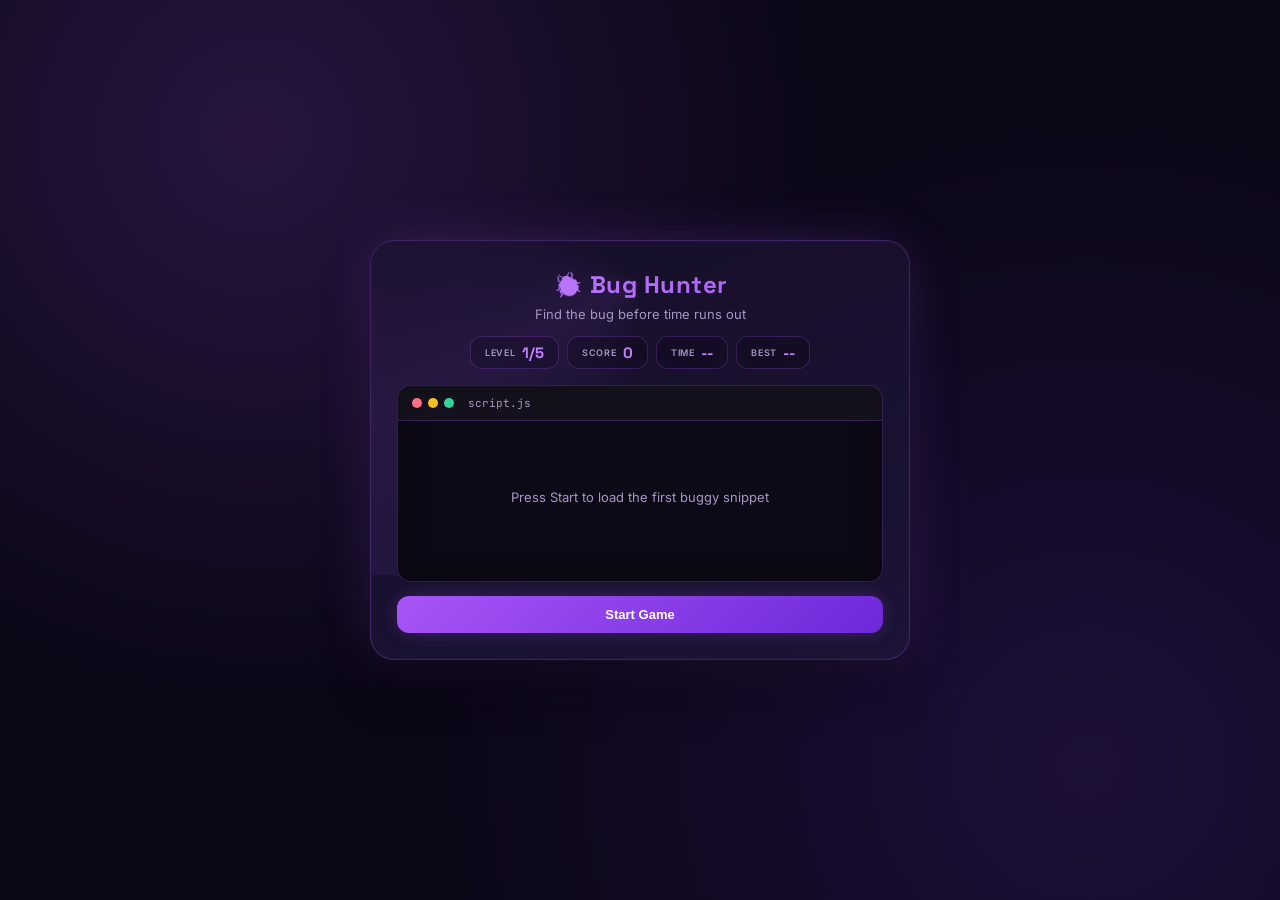
==== Developer-Lab/Bug-Hunter/index.html @ 9bc7bb98 "Improve Bug Hunter gameplay and UI" ====
<!DOCTYPE html>
<html lang="en">
<head>
<meta charset="UTF-8">
<meta name="viewport" content="width=device-width, initial-scale=1.0">
<title>Bug Hunter</title>
<link rel="preconnect" href="https://fonts.googleapis.com">
<link href="https://fonts.googleapis.com/css2?family=Space+Grotesk:wght@500;700&family=Inter:wght@400;500;600;700&family=JetBrains+Mono:wght@400;500;700&display=swap" rel="stylesheet">
<link rel="stylesheet" href="style.css">
</head>
<body>

<div class="app">
  <div class="panel">
    <header>
      <h1>🐞 Bug Hunter</h1>
      <p class="subtitle">Find the bug before time runs out</p>
      <div class="stats-row">
        <div class="stat-pill">
          <span class="stat-label">Level</span>
          <span class="stat-value" id="levelStat">1/5</span>
        </div>
        <div class="stat-pill">
          <span class="stat-label">Score</span>
          <span class="stat-value" id="scoreStat">0</span>
        </div>
        <div class="stat-pill">
          <span class="stat-label">Time</span>
          <span class="stat-value" id="timerStat">--</span>
        </div>
        <div class="stat-pill">
          <span class="stat-label">Best</span>
          <span class="stat-value" id="bestStat">--</span>
        </div>
      </div>
    </header>

    <div class="level-banner hidden" id="levelBanner">
      <span class="level-tag" id="levelTag">Level 1</span>
      <span class="level-title" id="levelTitleText">Missing Semicolon</span>
    </div>

    <div class="code-panel">
      <div class="code-window-bar">
        <span class="dot red"></span><span class="dot yellow"></span><span class="dot green"></span>
        <span class="file-name">script.js</span>
      </div>
      <div class="code-lines" id="codeLines">
        <p class="idle-hint" id="idleHint">Press Start to load the first buggy snippet</p>
      </div>
    </div>

    <div class="feedback-box hidden" id="feedbackBox"></div>

    <button class="primary-btn full-width" id="startBtn">Start Game</button>
  </div>

  <div class="win-overlay hidden" id="endOverlay">
    <div class="win-modal">
      <h2>🎉 Debugging Complete!</h2>
      <p>Score: <span id="finalScore">0</span></p>
      <p>Bugs Solved: <span id="finalSolved">0/5</span></p>
      <p class="best-tag hidden" id="newBestTag">🏆 New Best!</p>
      <button class="primary-btn" id="playAgainBtn">Play Again</button>
    </div>
  </div>
</div>

<script src="script.js"></script>
</body>
</html>
---- Developer-Lab/Bug-Hunter/style.css ----
:root {
  --bg-deep: #0b0716;
  --bg-card: #160f28;
  --bg-card-2: #1c1336;
  --purple: #a855f7;
  --purple-bright: #c084fc;
  --purple-dim: #6d28d9;
  --violet-glow: rgba(168, 85, 247, 0.35);
  --text-main: #f4f1fb;
  --text-muted: #a597c4;
  --border: rgba(168, 85, 247, 0.25);

  --match: #34d399;
  --match-glow: rgba(52, 211, 153, 0.35);
  --danger: #fb7185;
  --danger-glow: rgba(251, 113, 133, 0.5);
  --amber: #fbbf24;
  --amber-glow: rgba(251, 191, 36, 0.35);

  --editor-bg: #0d0a17;
  --line-num: #5f5478;
  --tok-kw: #c084fc;
  --tok-str: #6ee7b7;
  --tok-num: #fbbf24;
  --tok-fn: #67e8f9;
}

* { box-sizing: border-box; margin: 0; padding: 0; }

body {
  min-height: 100vh;
  background:
    radial-gradient(circle at 20% 15%, rgba(168, 85, 247, 0.18), transparent 45%),
    radial-gradient(circle at 85% 85%, rgba(124, 58, 237, 0.16), transparent 50%),
    var(--bg-deep);
  font-family: 'Inter', sans-serif;
  color: var(--text-main);
  display: flex;
  align-items: center;
  justify-content: center;
  padding: 24px;
}

.app { width: 100%; max-width: 540px; position: relative; }

.panel {
  background: linear-gradient(160deg, var(--bg-card) 0%, var(--bg-card-2) 100%);
  border: 1px solid var(--border);
  border-radius: 24px;
  padding: 28px 26px 26px;
  box-shadow:
    0 0 0 1px rgba(255,255,255,0.02) inset,
    0 30px 60px -20px rgba(0,0,0,0.6),
    0 0 60px -15px var(--violet-glow);
  position: relative;
  overflow: hidden;
}

.panel::before {
  content: "";
  position: absolute;
  top: -60%;
  left: -20%;
  width: 140%;
  height: 140%;
  background: conic-gradient(from 180deg, transparent, var(--violet-glow), transparent 35%);
  animation: spin 16s linear infinite;
  opacity: 0.3;
  pointer-events: none;
}

@keyframes spin { to { transform: rotate(360deg); } }

header { text-align: center; margin-bottom: 16px; position: relative; z-index: 1; }

h1 {
  font-family: 'Space Grotesk', sans-serif;
  font-size: 24px;
  letter-spacing: 0.5px;
  background: linear-gradient(90deg, var(--purple-bright), var(--purple), #818cf8);
  -webkit-background-clip: text;
  background-clip: text;
  color: transparent;
  background-size: 200% auto;
  animation: shimmer 4s ease-in-out infinite;
  margin-bottom: 6px;
}

@keyframes shimmer {
  0%, 100% { background-position: 0% 50%; }
  50% { background-position: 100% 50%; }
}

.subtitle {
  color: var(--text-muted);
  font-size: 13px;
  margin-bottom: 14px;
}

.stats-row {
  display: flex;
  justify-content: center;
  gap: 8px;
  flex-wrap: wrap;
}

.stat-pill {
  background: rgba(0,0,0,0.2);
  border: 1px solid var(--border);
  border-radius: 12px;
  padding: 6px 14px;
  display: flex;
  align-items: center;
  gap: 6px;
}

.stat-label {
  font-size: 9px;
  text-transform: uppercase;
  letter-spacing: 0.8px;
  color: var(--text-muted);
  font-weight: 600;
}

.stat-value {
  font-family: 'Space Grotesk', sans-serif;
  font-size: 15px;
  font-weight: 700;
  color: var(--purple-bright);
  transition: transform 0.2s, color 0.2s;
}

.stat-value.bump { animation: bump 0.35s ease; }
@keyframes bump { 0% { transform: scale(1); } 40% { transform: scale(1.3); } 100% { transform: scale(1); } }

.stat-value.danger { color: var(--danger); }

.level-banner {
  display: flex;
  align-items: center;
  gap: 10px;
  justify-content: center;
  margin: 18px 0 12px;
  position: relative;
  z-index: 1;
}

.level-banner.hidden { display: none; }

.level-tag {
  background: linear-gradient(135deg, var(--purple), var(--purple-dim));
  color: white;
  font-size: 11px;
  font-weight: 700;
  padding: 4px 12px;
  border-radius: 999px;
}

.level-title {
  font-family: 'Space Grotesk', sans-serif;
  font-size: 15px;
  font-weight: 700;
  color: var(--text-main);
}

.code-panel {
  background: var(--editor-bg);
  border: 1px solid var(--border);
  border-radius: 14px;
  overflow: hidden;
  margin-bottom: 14px;
  box-shadow: inset 0 0 30px rgba(0,0,0,0.4);
  position: relative;
  z-index: 1;
}

.code-window-bar {
  display: flex;
  align-items: center;
  gap: 6px;
  padding: 10px 14px;
  background: rgba(255,255,255,0.03);
  border-bottom: 1px solid var(--border);
}

.dot { width: 10px; height: 10px; border-radius: 50%; }
.dot.red { background: #fb7185; }
.dot.yellow { background: #fbbf24; }
.dot.green { background: #34d399; }

.file-name {
  margin-left: 8px;
  font-family: 'JetBrains Mono', monospace;
  font-size: 11px;
  color: var(--text-muted);
}

.code-lines {
  font-family: 'JetBrains Mono', monospace;
  font-size: 13px;
  line-height: 1.9;
  padding: 14px 0;
  min-height: 160px;
}

.idle-hint {
  font-family: 'Inter', sans-serif;
  text-align: center;
  color: var(--text-muted);
  font-size: 13px;
  padding: 50px 20px;
}

.code-line {
  display: flex;
  align-items: center;
  padding: 2px 16px;
  cursor: pointer;
  border-left: 3px solid transparent;
  transition: background 0.15s, border-color 0.15s;
  white-space: pre;
}

.code-line:hover {
  background: rgba(168, 85, 247, 0.08);
}

.line-num {
  color: var(--line-num);
  width: 26px;
  flex-shrink: 0;
}

.line-code { color: #d8d2e8; }

.tok-kw { color: var(--tok-kw); font-weight: 600; }
.tok-str { color: var(--tok-str); }
.tok-num { color: var(--tok-num); }
.tok-fn { color: var(--tok-fn); }

.code-line.wrong {
  background: rgba(251, 113, 133, 0.18);
  border-left-color: var(--danger);
  animation: flashRed 0.35s ease;
}

@keyframes flashRed {
  0%, 100% { background: rgba(251, 113, 133, 0.18); }
  50% { background: rgba(251, 113, 133, 0.32); }
}

.code-line.correct {
  background: rgba(52, 211, 153, 0.15);
  border-left-color: var(--match);
  box-shadow: inset 0 0 18px -4px var(--match-glow);
}

.code-line.revealed {
  background: rgba(251, 191, 36, 0.15);
  border-left-color: var(--amber);
  box-shadow: inset 0 0 18px -4px var(--amber-glow);
}

.feedback-box {
  border-radius: 12px;
  padding: 12px 16px;
  margin-bottom: 16px;
  font-size: 13px;
  border: 1px solid var(--border);
  background: rgba(0,0,0,0.2);
  position: relative;
  z-index: 1;
  animation: fadeIn 0.25s ease;
}

@keyframes fadeIn {
  from { opacity: 0; transform: translateY(-4px); }
  to { opacity: 1; transform: translateY(0); }
}

.feedback-box.hidden { display: none; }

.feedback-box strong { display: block; margin-bottom: 4px; font-size: 13px; }

.feedback-box p { color: var(--text-muted); line-height: 1.5; }

.feedback-box.success strong { color: var(--match); }
.feedback-box.success { border-color: rgba(52, 211, 153, 0.3); }

.feedback-box.timeout strong { color: var(--amber); }
.feedback-box.timeout { border-color: rgba(251, 191, 36, 0.3); }

.full-width { width: 100%; }

.primary-btn {
  background: linear-gradient(135deg, var(--purple), var(--purple-dim));
  border: none;
  color: white;
  font-weight: 700;
  font-size: 13px;
  padding: 11px 24px;
  border-radius: 12px;
  cursor: pointer;
  box-shadow: 0 0 20px -4px var(--violet-glow);
  transition: transform 0.15s, box-shadow 0.2s, opacity 0.2s;
  position: relative;
  z-index: 1;
}

.primary-btn:hover {
  transform: translateY(-2px);
  box-shadow: 0 0 26px -2px var(--violet-glow);
}

.primary-btn:active { transform: translateY(0) scale(0.97); }

.primary-btn:disabled {
  opacity: 0.5;
  cursor: not-allowed;
  transform: none;
}

.win-overlay {
  position: fixed;
  inset: 0;
  background: rgba(8, 5, 15, 0.78);
  -webkit-backdrop-filter: blur(4px);
  backdrop-filter: blur(4px);
  display: flex;
  align-items: center;
  justify-content: center;
  z-index: 50;
  padding: 20px;
}

.win-overlay.hidden { display: none; }

.win-modal {
  background: linear-gradient(160deg, var(--bg-card) 0%, var(--bg-card-2) 100%);
  border: 1px solid var(--border);
  border-radius: 20px;
  padding: 30px 32px;
  text-align: center;
  box-shadow: 0 0 60px -10px var(--violet-glow);
  animation: pop 0.4s cubic-bezier(.34,1.56,.64,1);
}

@keyframes pop {
  0% { transform: scale(0.7); opacity: 0; }
  100% { transform: scale(1); opacity: 1; }
}

.win-modal h2 {
  font-family: 'Space Grotesk', sans-serif;
  font-size: 22px;
  margin-bottom: 14px;
  color: var(--match);
}

.win-modal p {
  font-size: 14px;
  color: var(--text-muted);
  margin-bottom: 6px;
}

.win-modal p span {
  color: var(--purple-bright);
  font-weight: 700;
  font-family: 'Space Grotesk', sans-serif;
}

.best-tag {
  color: #fbbf24 !important;
  font-weight: 700;
  font-size: 13px !important;
  margin: 8px 0 4px !important;
}

.best-tag.hidden { display: none; }

.win-modal .primary-btn { margin-top: 14px; }

@media (max-width: 420px) {
  h1 { font-size: 20px; }
  .code-lines { font-size: 11.5px; }
  .stat-pill { padding: 6px 10px; }
}
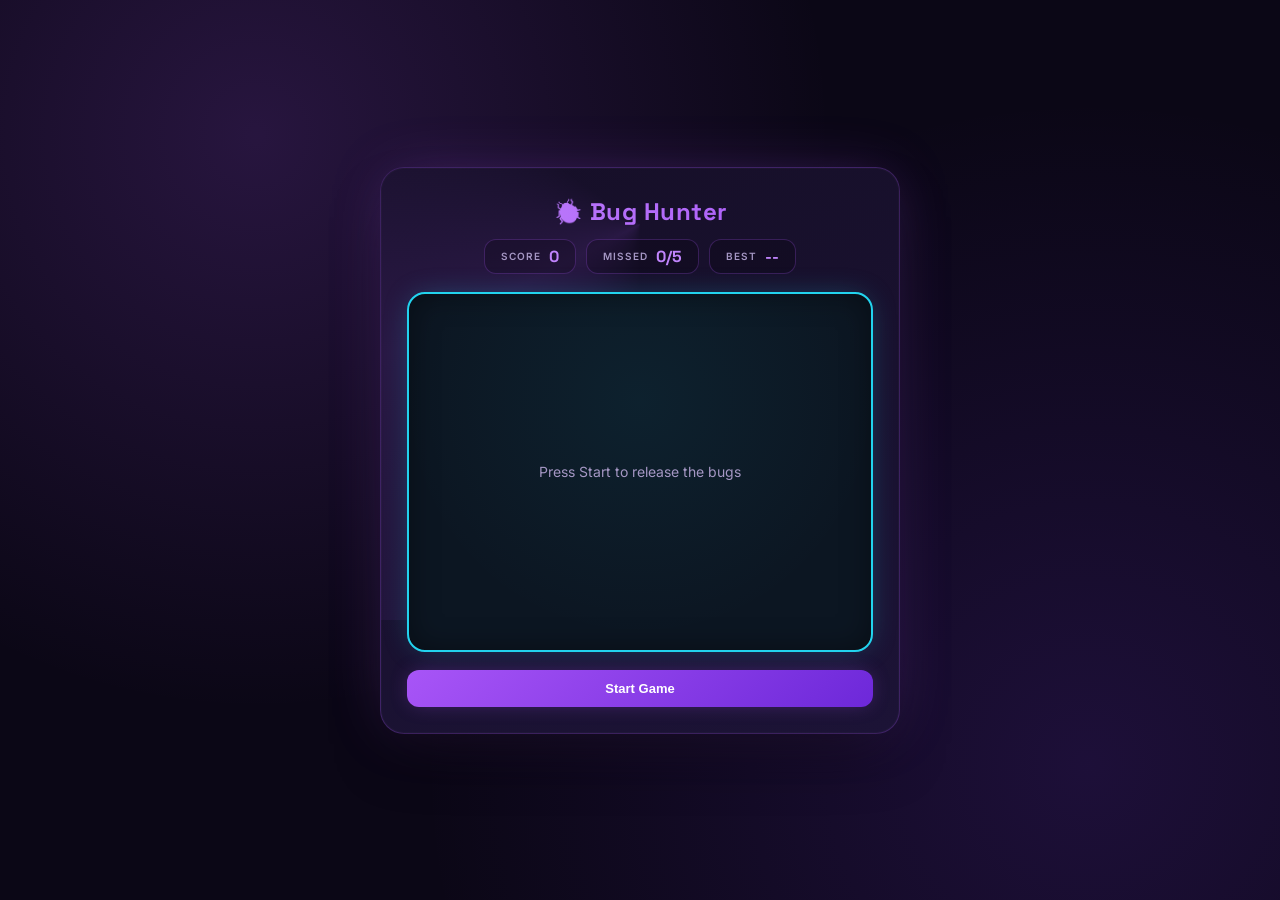
==== commit ac03a0b0: "Improve Bug Hunter gameplay and UI" ====
--- a/Developer-Lab/Bug-Hunter/index.html
+++ b/Developer-Lab/Bug-Hunter/index.html
@@ -5,7 +5,7 @@
 <meta name="viewport" content="width=device-width, initial-scale=1.0">
 <title>Bug Hunter</title>
 <link rel="preconnect" href="https://fonts.googleapis.com">
-<link href="https://fonts.googleapis.com/css2?family=Space+Grotesk:wght@500;700&family=Inter:wght@400;500;600;700&family=JetBrains+Mono:wght@400;500;700&display=swap" rel="stylesheet">
+<link href="https://fonts.googleapis.com/css2?family=Space+Grotesk:wght@500;700&family=Inter:wght@400;500;600;700&display=swap" rel="stylesheet">
 <link rel="stylesheet" href="style.css">
 </head>
 <body>
@@ -14,19 +14,14 @@
   <div class="panel">
     <header>
       <h1>🐞 Bug Hunter</h1>
-      <p class="subtitle">Find the bug before time runs out</p>
       <div class="stats-row">
         <div class="stat-pill">
-          <span class="stat-label">Level</span>
-          <span class="stat-value" id="levelStat">1/5</span>
+          <span class="stat-label">Score</span>
+          <span class="stat-value" id="score">0</span>
         </div>
         <div class="stat-pill">
-          <span class="stat-label">Score</span>
-          <span class="stat-value" id="scoreStat">0</span>
-        </div>
-        <div class="stat-pill">
-          <span class="stat-label">Time</span>
-          <span class="stat-value" id="timerStat">--</span>
+          <span class="stat-label">Missed</span>
+          <span class="stat-value" id="missed">0/5</span>
         </div>
         <div class="stat-pill">
           <span class="stat-label">Best</span>
@@ -35,31 +30,17 @@
       </div>
     </header>
 
-    <div class="level-banner hidden" id="levelBanner">
-      <span class="level-tag" id="levelTag">Level 1</span>
-      <span class="level-title" id="levelTitleText">Missing Semicolon</span>
+    <div class="arena" id="arena">
+      <p class="arena-hint" id="arenaHint">Press Start to release the bugs</p>
     </div>
-
-    <div class="code-panel">
-      <div class="code-window-bar">
-        <span class="dot red"></span><span class="dot yellow"></span><span class="dot green"></span>
-        <span class="file-name">script.js</span>
-      </div>
-      <div class="code-lines" id="codeLines">
-        <p class="idle-hint" id="idleHint">Press Start to load the first buggy snippet</p>
-      </div>
-    </div>
-
-    <div class="feedback-box hidden" id="feedbackBox"></div>
 
     <button class="primary-btn full-width" id="startBtn">Start Game</button>
   </div>
 
   <div class="win-overlay hidden" id="endOverlay">
     <div class="win-modal">
-      <h2>🎉 Debugging Complete!</h2>
-      <p>Score: <span id="finalScore">0</span></p>
-      <p>Bugs Solved: <span id="finalSolved">0/5</span></p>
+      <h2>🐞 Game Over</h2>
+      <p>Final Score: <span id="finalScore">0</span></p>
       <p class="best-tag hidden" id="newBestTag">🏆 New Best!</p>
       <button class="primary-btn" id="playAgainBtn">Play Again</button>
     </div>
--- a/Developer-Lab/Bug-Hunter/style.css
+++ b/Developer-Lab/Bug-Hunter/style.css
@@ -10,19 +10,10 @@
   --text-muted: #a597c4;
   --border: rgba(168, 85, 247, 0.25);
 
-  --match: #34d399;
-  --match-glow: rgba(52, 211, 153, 0.35);
+  --cyan: #22d3ee;
+  --cyan-glow: rgba(34, 211, 238, 0.35);
   --danger: #fb7185;
   --danger-glow: rgba(251, 113, 133, 0.5);
-  --amber: #fbbf24;
-  --amber-glow: rgba(251, 191, 36, 0.35);
-
-  --editor-bg: #0d0a17;
-  --line-num: #5f5478;
-  --tok-kw: #c084fc;
-  --tok-str: #6ee7b7;
-  --tok-num: #fbbf24;
-  --tok-fn: #67e8f9;
 }
 
 * { box-sizing: border-box; margin: 0; padding: 0; }
@@ -41,7 +32,7 @@
   padding: 24px;
 }
 
-.app { width: 100%; max-width: 540px; position: relative; }
+.app { width: 100%; max-width: 520px; position: relative; }
 
 .panel {
   background: linear-gradient(160deg, var(--bg-card) 0%, var(--bg-card-2) 100%);
@@ -65,13 +56,13 @@
   height: 140%;
   background: conic-gradient(from 180deg, transparent, var(--violet-glow), transparent 35%);
   animation: spin 16s linear infinite;
-  opacity: 0.3;
+  opacity: 0.35;
   pointer-events: none;
 }
 
 @keyframes spin { to { transform: rotate(360deg); } }
 
-header { text-align: center; margin-bottom: 16px; position: relative; z-index: 1; }
+header { text-align: center; margin-bottom: 18px; position: relative; z-index: 1; }
 
 h1 {
   font-family: 'Space Grotesk', sans-serif;
@@ -83,7 +74,7 @@
   color: transparent;
   background-size: 200% auto;
   animation: shimmer 4s ease-in-out infinite;
-  margin-bottom: 6px;
+  margin-bottom: 12px;
 }
 
 @keyframes shimmer {
@@ -91,16 +82,10 @@
   50% { background-position: 100% 50%; }
 }
 
-.subtitle {
-  color: var(--text-muted);
-  font-size: 13px;
-  margin-bottom: 14px;
-}
-
 .stats-row {
   display: flex;
   justify-content: center;
-  gap: 8px;
+  gap: 10px;
   flex-wrap: wrap;
 }
 
@@ -108,23 +93,23 @@
   background: rgba(0,0,0,0.2);
   border: 1px solid var(--border);
   border-radius: 12px;
-  padding: 6px 14px;
-  display: flex;
-  align-items: center;
-  gap: 6px;
+  padding: 6px 16px;
+  display: flex;
+  align-items: center;
+  gap: 8px;
 }
 
 .stat-label {
-  font-size: 9px;
+  font-size: 10px;
   text-transform: uppercase;
-  letter-spacing: 0.8px;
+  letter-spacing: 1px;
   color: var(--text-muted);
   font-weight: 600;
 }
 
 .stat-value {
   font-family: 'Space Grotesk', sans-serif;
-  font-size: 15px;
+  font-size: 16px;
   font-weight: 700;
   color: var(--purple-bright);
   transition: transform 0.2s, color 0.2s;
@@ -135,160 +120,75 @@
 
 .stat-value.danger { color: var(--danger); }
 
-.level-banner {
-  display: flex;
-  align-items: center;
-  gap: 10px;
-  justify-content: center;
-  margin: 18px 0 12px;
+.arena {
   position: relative;
+  width: 100%;
+  height: 360px;
+  border-radius: 18px;
+  border: 2px solid var(--cyan);
+  background: radial-gradient(circle at 50% 30%, rgba(34, 211, 238, 0.06), transparent 70%), #0c1622;
+  box-shadow: 0 0 30px -8px var(--cyan-glow), inset 0 0 30px rgba(0,0,0,0.4);
+  overflow: hidden;
+  margin-bottom: 18px;
   z-index: 1;
 }
 
-.level-banner.hidden { display: none; }
-
-.level-tag {
-  background: linear-gradient(135deg, var(--purple), var(--purple-dim));
-  color: white;
-  font-size: 11px;
-  font-weight: 700;
-  padding: 4px 12px;
-  border-radius: 999px;
-}
-
-.level-title {
-  font-family: 'Space Grotesk', sans-serif;
-  font-size: 15px;
-  font-weight: 700;
-  color: var(--text-main);
-}
-
-.code-panel {
-  background: var(--editor-bg);
-  border: 1px solid var(--border);
-  border-radius: 14px;
-  overflow: hidden;
-  margin-bottom: 14px;
-  box-shadow: inset 0 0 30px rgba(0,0,0,0.4);
-  position: relative;
-  z-index: 1;
-}
-
-.code-window-bar {
-  display: flex;
-  align-items: center;
-  gap: 6px;
-  padding: 10px 14px;
-  background: rgba(255,255,255,0.03);
-  border-bottom: 1px solid var(--border);
-}
-
-.dot { width: 10px; height: 10px; border-radius: 50%; }
-.dot.red { background: #fb7185; }
-.dot.yellow { background: #fbbf24; }
-.dot.green { background: #34d399; }
-
-.file-name {
-  margin-left: 8px;
-  font-family: 'JetBrains Mono', monospace;
-  font-size: 11px;
+.arena-hint {
+  position: absolute;
+  inset: 0;
+  display: flex;
+  align-items: center;
+  justify-content: center;
+  text-align: center;
+  padding: 20px;
   color: var(--text-muted);
-}
-
-.code-lines {
-  font-family: 'JetBrains Mono', monospace;
-  font-size: 13px;
-  line-height: 1.9;
-  padding: 14px 0;
-  min-height: 160px;
-}
-
-.idle-hint {
-  font-family: 'Inter', sans-serif;
-  text-align: center;
-  color: var(--text-muted);
-  font-size: 13px;
-  padding: 50px 20px;
-}
-
-.code-line {
-  display: flex;
-  align-items: center;
-  padding: 2px 16px;
+  font-size: 14px;
+}
+
+.arena-hint.hidden { display: none; }
+
+.bug {
+  position: absolute;
+  width: 48px;
+  height: 48px;
+  border-radius: 50%;
+  display: flex;
+  align-items: center;
+  justify-content: center;
+  font-size: 26px;
   cursor: pointer;
-  border-left: 3px solid transparent;
-  transition: background 0.15s, border-color 0.15s;
-  white-space: pre;
-}
-
-.code-line:hover {
-  background: rgba(168, 85, 247, 0.08);
-}
-
-.line-num {
-  color: var(--line-num);
-  width: 26px;
-  flex-shrink: 0;
-}
-
-.line-code { color: #d8d2e8; }
-
-.tok-kw { color: var(--tok-kw); font-weight: 600; }
-.tok-str { color: var(--tok-str); }
-.tok-num { color: var(--tok-num); }
-.tok-fn { color: var(--tok-fn); }
-
-.code-line.wrong {
-  background: rgba(251, 113, 133, 0.18);
-  border-left-color: var(--danger);
-  animation: flashRed 0.35s ease;
-}
-
-@keyframes flashRed {
-  0%, 100% { background: rgba(251, 113, 133, 0.18); }
-  50% { background: rgba(251, 113, 133, 0.32); }
-}
-
-.code-line.correct {
-  background: rgba(52, 211, 153, 0.15);
-  border-left-color: var(--match);
-  box-shadow: inset 0 0 18px -4px var(--match-glow);
-}
-
-.code-line.revealed {
-  background: rgba(251, 191, 36, 0.15);
-  border-left-color: var(--amber);
-  box-shadow: inset 0 0 18px -4px var(--amber-glow);
-}
-
-.feedback-box {
-  border-radius: 12px;
-  padding: 12px 16px;
-  margin-bottom: 16px;
-  font-size: 13px;
-  border: 1px solid var(--border);
-  background: rgba(0,0,0,0.2);
-  position: relative;
-  z-index: 1;
-  animation: fadeIn 0.25s ease;
-}
-
-@keyframes fadeIn {
-  from { opacity: 0; transform: translateY(-4px); }
-  to { opacity: 1; transform: translateY(0); }
-}
-
-.feedback-box.hidden { display: none; }
-
-.feedback-box strong { display: block; margin-bottom: 4px; font-size: 13px; }
-
-.feedback-box p { color: var(--text-muted); line-height: 1.5; }
-
-.feedback-box.success strong { color: var(--match); }
-.feedback-box.success { border-color: rgba(52, 211, 153, 0.3); }
-
-.feedback-box.timeout strong { color: var(--amber); }
-.feedback-box.timeout { border-color: rgba(251, 191, 36, 0.3); }
+  background: radial-gradient(circle, rgba(34, 211, 238, 0.18), rgba(34, 211, 238, 0.04));
+  box-shadow: 0 0 16px -2px var(--cyan-glow);
+  animation: bugIn 0.18s cubic-bezier(.34,1.56,.64,1);
+  -webkit-user-select: none;
+  user-select: none;
+}
+
+@keyframes bugIn {
+  0% { transform: scale(0); opacity: 0; }
+  100% { transform: scale(1); opacity: 1; }
+}
+
+.bug.caught {
+  animation: bugSquish 0.25s ease forwards;
+  pointer-events: none;
+}
+
+@keyframes bugSquish {
+  0% { transform: scale(1); opacity: 1; }
+  50% { transform: scale(1.3); opacity: 0.7; }
+  100% { transform: scale(0); opacity: 0; }
+}
+
+.bug.escaped {
+  animation: bugEscape 0.3s ease forwards;
+  pointer-events: none;
+}
+
+@keyframes bugEscape {
+  0% { transform: scale(1) translateY(0); opacity: 1; }
+  100% { transform: scale(0.6) translateY(-16px); opacity: 0; }
+}
 
 .full-width { width: 100%; }
 
@@ -354,7 +254,7 @@
   font-family: 'Space Grotesk', sans-serif;
   font-size: 22px;
   margin-bottom: 14px;
-  color: var(--match);
+  color: var(--danger);
 }
 
 .win-modal p {
@@ -380,8 +280,16 @@
 
 .win-modal .primary-btn { margin-top: 14px; }
 
-@media (max-width: 420px) {
+.particle {
+  position: fixed;
+  width: 6px;
+  height: 6px;
+  border-radius: 50%;
+  pointer-events: none;
+  z-index: 100;
+}
+
+@media (max-width: 380px) {
   h1 { font-size: 20px; }
-  .code-lines { font-size: 11.5px; }
-  .stat-pill { padding: 6px 10px; }
+  .arena { height: 300px; }
 }
